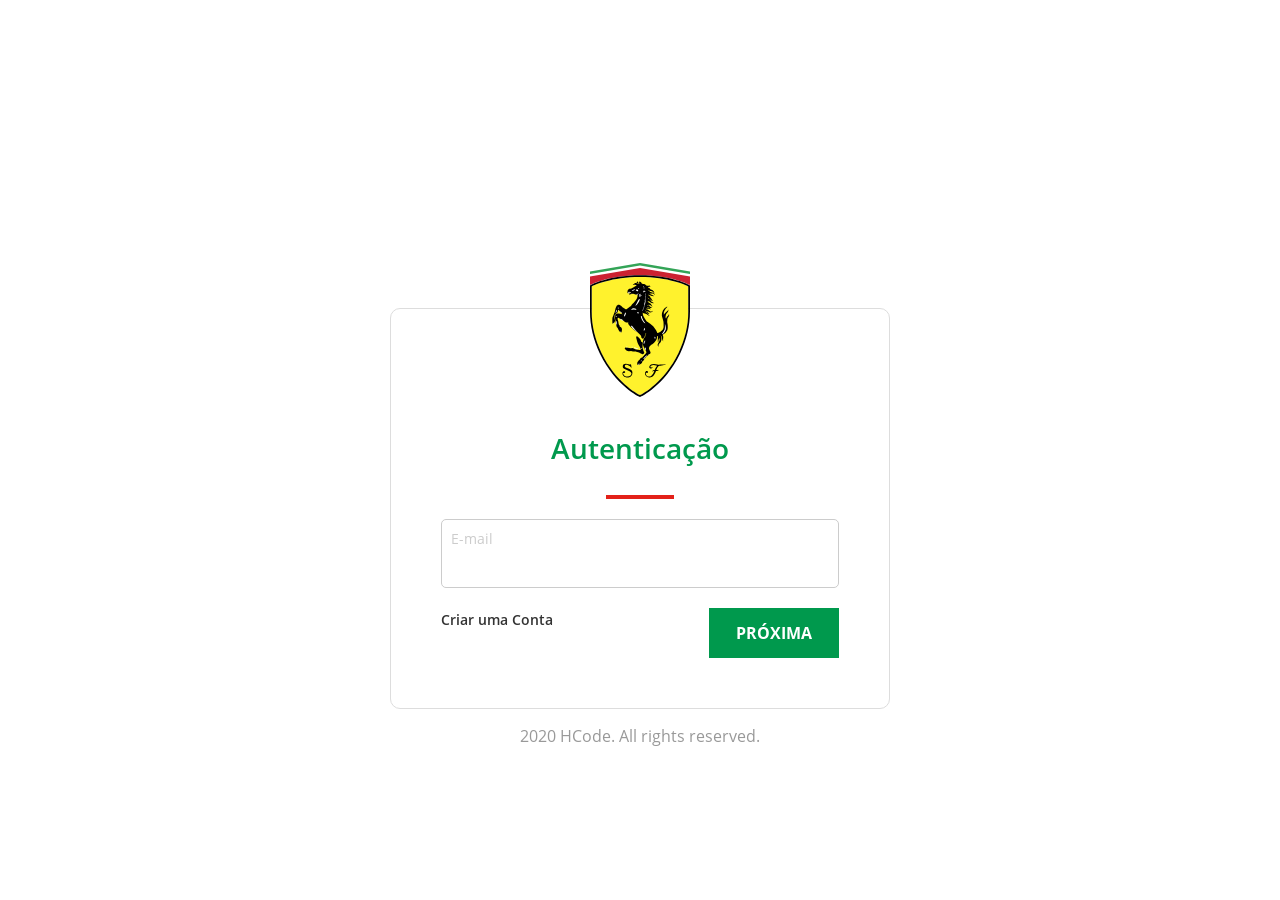
==== auth.html @ c2c4e1b9 "Dia 3 - 30/09" ====
<!DOCTYPE html>
<html lang="pt-br">
<head>
    <meta charset="UTF-8"/>
    <meta name="viewport" content="width=device-width, initial-scale=1.0"/>
    <title>Ferrari - Hcode Lab</title>
    <link rel="apple-touch-icon" sizes="57x57" href="assets/images/apple-icon-57x57.png"/>
    <link rel="apple-touch-icon" sizes="60x60" href="assets/images/apple-icon-60x60.png"/>
    <link rel="apple-touch-icon" sizes="72x72" href="assets/images/apple-icon-72x72.png"/>
    <link rel="apple-touch-icon" sizes="76x76" href="assets/images/apple-icon-76x76.png"/>
    <link rel="apple-touch-icon" sizes="114x114" href="assets/images/apple-icon-114x114.png"/>
    <link rel="apple-touch-icon" sizes="120x120" href="assets/images/apple-icon-120x120.png"/>
    <link rel="apple-touch-icon" sizes="144x144" href="assets/images/apple-icon-144x144.png"/>
    <link rel="apple-touch-icon" sizes="152x152" href="assets/images/apple-icon-152x152.png"/>
    <link rel="apple-touch-icon" sizes="180x180" href="assets/images/apple-icon-180x180.png"/>
    <link rel="icon" type="image/png" sizes="192x192"  href="assets/images/android-icon-192x192.png"/>
    <link rel="icon" type="image/png" sizes="32x32" href="assets/images/favicon-32x32.png"/>
    <link rel="icon" type="image/png" sizes="96x96" href="assets/images/favicon-96x96.png"/>
    <link rel="icon" type="image/png" sizes="16x16" href="assets/images/favicon-16x16.png"/>
    <link rel="manifest" href="manifest.json"/>
    <meta name="msapplication-TileColor" content="#E1DEDD"/>
    <meta name="msapplication-TileImage" content="assets/images/ms-icon-144x144.png"/>
    <meta name="theme-color" content="#E1DEDD"/>
    <meta name="description" content="Conheça a ferrari Auto Center">
    <link rel="stylesheet" href="assets/css/main.css" type="text/css"/>
</head>
<body>
    <main id="auth">
        <section>

            <a href="index.html"><img src="assets/images/ferrari-logo.svg" alt="Logo Ferrari"></a>
                <form>
                    <h1>Autenticação</h1>
                    <hr/>

                    <div class="field">
                        <input type="email" name="email" id="email"/>
                        <label for="email">E-mail</label>
                    </div>

                    <div class="actions">

                        <a href="auth.html#register" class="link">Criar uma Conta</a>
                        <button type="submit">Próxima</button>

                    </div>

                </form>

                <form id="login" class="hide">
                    <h1>Fazer Login</h1>
                    <hr/>

                    <div class="field">
                        <input type="email" name="email" id="email-login" readonly value="pedroparimoski@hotmail.com"/>
                        <label for="email-login">E-mail</label>
                    </div>

                    <div class="field">
                        <input type="password" name="password" id="password"/>
                        <label for="password">Digite sua Senha</label>
                    </div>

                    <div class="actions">
                        <div>
                            <a href="auth.html#forget" class="link">Esqueceu sua senha?</a>
                            <a href="auth.html" class="link">Este nao é seu email?</a>
                        </div>
                        <button type="submit">Próxima</button>

                    </div>

                </form>

            </form>

            <form id="register" class="hide">
                <h1>Criar conta</h1>
                <hr/>

                <div class="field">
                    <input type="email" name="email" id="email-login" readonly value="pedroparimoski@hotmail.com"/>
                    <label for="email-login">E-mail</label>
                </div>

                <div class="field">
                    <input type="text" name="name" id="name"/>
                    <label for="name">Nome Completo</label>
                </div>

                <div class="field">
                    <input type="date" name="birt_at" id="birt_at"/>
                    <label for="birt_at">Data de Nascimento</label>
                </div>

                <div class="field">
                    <input type="password" name="password" id="password-new"/>
                    <label for="password-new">Digite sua Senha</label>
                </div>

                <div class="field">
                    <input type="password" name="password-confirm" id="password-confirm"/>
                    <label for="password-confirm">Confirme sua Senha</label>
                </div>

                <div class="actions">
                    <div>
                        <a href="auth.html#forget" class="link">Esqueceu sua senha?</a>
                        <a href="auth.html" class="link">Este nao é seu email?</a>
                    </div>
                    <button type="submit">Próxima</button>

                </div>

            </form>

            <form id="register" class="hide">
                <h1>Esqueci a senha</h1>
                <hr/>

                <div class="loading-wrap">
                    <div class="loading">
                        <div></div>
                        <div></div>
                        <div></div>
                        <div></div>
                    </div>
                    <p>Por favor, aguardem...</p>

                </div>


                <div class="message">

                    <img src="assets/images/check-circle.svg" alt="OK">
                    <spam>Verifique as instruções no seu e-mail.</spam>

                </div>
                
            </form>

            <form id="reset" class="hide">
                <h1>Redefinir senha</h1>
                <hr/>                  
            
                <div class="field">
                    <input type="password" name="password-reset" id="password-confirm"/>
                    <label for="password-reset">Confirme uma Nova Senha</label>
                </div>

                <div class="actions">
                    <div></div>
                    <button type="submit">Redefinir</button>

                </div>

            </form>


            <p>2020 HCode. All rights reserved.</p>

        </section>

    </main>
</body>
</html>
---- assets/css/main.css ----
@font-face {
  font-family: "Open Sans";
  src: local("Open Sans Light"), url(../fonts/OpenSans-Light.ttf) format("truetype");
  font-style: normal;
  font-weight: 300;
}
@font-face {
  font-family: "Open Sans";
  src: local("Open Sans Regular"), url(../fonts/OpenSans-Regular.ttf) format("truetype");
  font-style: normal;
  font-weight: 400;
}
@font-face {
  font-family: "Open Sans";
  src: local("Open Sans SemiBold"), url(../fonts/OpenSans-SemiBold.ttf) format("truetype");
  font-style: normal;
  font-weight: 600;
}
@font-face {
  font-family: "Open Sans";
  src: local("Open Sans Bold"), url(../fonts/OpenSans-Bold.ttf) format("truetype");
  font-style: normal;
  font-weight: bold;
}
@font-face {
  font-family: "Nothing";
  src: local("Nothing You Could DO"), url(../fonts/NothingYouCouldDo-Regular.ttf) format("truetype");
  font-style: normal;
  font-weight: 300;
}
@font-face {
  font-family: "Teko";
  src: local("Teko"), url(../fonts/Teko-Regular.ttf) format("truetype");
  font-style: normal;
  font-weight: 400;
}
:root {
  --bg-color: #FFF;
  --white: #FFF;
  --black: #000;
  --black-hover: #111;
  --black-active: #222;
  --black-10: #0000001a;
  --black-50: rgba(0, 0, 0, .5);
  --black-75: #000000bf;
  --dark-0: #333;
  --dark-1: #000000BF;
  --gray: #79756C;
  --gray-0: #707070;
  --gray-1: #7E7E7E;
  --gray-2: #9A9A99;
  --gray-3: #CCC;
  --gray-4: #00000029;
  --gray-5: #E5E3DFBF;
  --gray-6: #F8F8F8;
  --gray-7: #E5E3DF;
  --gray-8: #DDD;
  --gray-9: #999;
  --gray-10: #EEE;
  --gray-11: #444;
  --gray-12: #E8E8E8;
  --red: #E32119;
  --red-hover: #E44238;
  --red-active: #C91D16;
  --green: #00994D;
  --green-hover: #00BE60;
  --green-active: #00773C;
  --blue: #199BD4;
  --blue-hover: #1CABE9;
  --blue-active: #00A0E6;
  --success: #D4EDDA;
  --success-border: #c3E6CB;
  --success-color: #155724;
  --danger: #F8D7DA;
  --danger-border: #F5C6CB;
  --danger-color: #721C24;
  --space: 20px;
  --border-radius: 5px;
}

* {
  box-sizing: border-box;
  scroll-behavior: smooth;
  font-family: "Open Sans";
  font-style: normal;
  font-weight: 400;
}

body, div, article, aside, footer, header, main, nav, form, section, ul, ol, il, button, figure, picture {
  display: flex;
}

body {
  margin: 0;
  flex-direction: column;
  background-color: var(--bg-color);
}
body > main {
  min-height: calc(100vh - 400px);
}

hr.divider {
  background-color: var(-gray-3);
  height: 1px;
  width: calc(100% - 2em);
  margin: 3em 0;
  border: none;
  align-self: center;
}

@media (min-width: 1200px) {
  body > main {
    min-height: calc(100vh - 337px);
  }
}
.loading-wrap {
  align-items: center;
}
.loading-wrap .loading {
  margin-right: 5px;
  position: relative;
  width: 32px;
  height: 32px;
}
.loading-wrap .loading div {
  width: 32px;
  height: 32px;
  border-radius: 50%;
  position: absolute;
  border: 3px solid var(--green);
  border-color: var(--green) transparent transparent transparent;
  animation: loading 1.2s cubic-bezier(0.5, 0, 0.5, 1) infinite;
}
.loading-wrap .loading div:nth-child(1) {
  animation-delay: -0.45s;
}
.loading-wrap .loading div:nth-child(2) {
  animation-delay: -0.3s;
}
.loading-wrap .loading div:nth-child(3) {
  animation-delay: -0.15s;
}

@keyframes loading {
  0% {
    transform: rotate(0deg);
  }
  100% {
    transform: rotate(360deg);
  }
}
.toast {
  position: relative;
  height: 80px;
  width: 100%;
  align-items: center;
  padding: var(--space);
  border: 1px solid transparent;
  transition: 1s cubic-bezier(0.19, 1, 0.22, 1);
}
.toast .close {
  position: absolute;
  top: 0;
  right: 0;
  padding: 16px;
  background: none;
  border: none;
  font-size: 32px;
  transition: 0.3s;
  color: var(--black-50);
  min-width: 50px;
  margin: 15px;
}
.toast .close:hover {
  color: var(--black-75);
}
.toast.success {
  color: var(--success-color);
  border-color: var(--success-border);
  background-color: var(--success);
}
.toast.danger {
  color: var(--danger-color);
  border-color: var(--danger-border);
  background-color: var(--danger);
}

form {
  flex-direction: column;
  width: 100%;
  padding: 0 var(--space);
}
form .fields {
  flex-direction: column;
}
form .field {
  position: relative;
  flex-direction: column;
  width: 100%;
  margin-bottom: var(--space);
}
form .field label {
  color: var(--gray-3);
  font-size: 14px;
  position: absolute;
  top: 10px;
  left: 10px;
  transition: color 0.3s ease-in-out;
  z-index: 2;
}
form .field input, form .field textarea, form .field select {
  border: var(--gray-3) 1px solid;
  line-height: 1.5em;
  padding: 10px;
  padding-top: 33px;
  font-size: 16px;
  color: var(--dark-0);
  outline: none;
  border-radius: var(--border-radius);
  position: relative;
  z-index: 1;
  top: 0;
  transition: border-color 0.3s ease-in-out;
  width: 100%;
  background-color: transparent;
}
form .field input:focus, form .field textarea:focus, form .field select:focus {
  border-color: var(--green);
}
form .field input:focus + label, form .field textarea:focus + label, form .field select:focus + label {
  color: var(--green);
}
form .field input[readonly], form .field textarea[readonly], form .field select[readonly] {
  border: none;
  color: var(--black);
  font-weight: bold;
  font-size: 22px;
  text-transform: uppercase;
  padding-bottom: 0;
}
form .field input[readonly] + label, form .field textarea[readonly] + label, form .field select[readonly] + label {
  color: var(--gray-0);
  text-transform: uppercase;
}
form button {
  min-width: 130px;
  border: none;
  height: 50px;
  display: flex;
  justify-content: center;
  align-items: center;
  font-size: 16px;
  font-weight: bold;
  text-transform: uppercase;
  text-decoration: none;
  outline: none;
  cursor: pointer;
  border-radius: var(--border-);
  background-color: transparent;
  color: var(--black);
  background-color: var(--green);
  color: var(--white);
  border-radius: var(--border-);
}
form button:hover {
  background-color: var(--black-10);
}
form button:active {
  background-color: var(--black-75);
}
form button:hover {
  background-color: var(--green-hover);
}
form button:active {
  background-color: var(--green-active);
}

@media (min-width: 1200px) {
  form {
    max-width: 400px;
  }
  form .fields {
    flex-direction: row;
  }
  form .fields .field {
    margin-right: var(--space);
  }
  form .fields .field:last-child {
    margin: 0;
  }
  form .fields .field textarea {
    min-height: 250px;
  }
  form button {
    max-width: 340px;
  }
}
header.page-title {
  display: flex;
  flex-direction: column;
  align-items: flex-start;
  width: 100%;
}
header.page-title h1, header.page-title h2, header.page-title h3, header.page-title h4, header.page-title h5, header.page-title h6 {
  color: var(--green);
  margin: 0;
  font-size: 23px;
  font-weight: 600;
}
header.page-title hr {
  width: 68px;
  border: none;
  border-top: 4px solid var(--red);
  margin: 10px 0;
}

.page {
  flex-direction: column;
  height: calc(100vh - 140px);
  overflow: auto;
}
.page .page-title {
  margin: var(--space);
  width: calc(100% - calc(--space)*2);
}
.page > header {
  width: 100%;
  min-height: 130px;
  background-color: var(--black);
  color: var(--white);
  justify-content: center;
  align-items: center;
  margin-top: 18px;
}
.page > header h1 {
  font-size: 23px;
  font-weight: bold;
  text-transform: uppercase;
}
.page > main {
  flex-direction: column;
  margin-bottom: 80px;
}
.page > main .toast {
  position: fixed;
  bottom: 0;
  left: 0;
  z-index: 3;
}
.page > main .toast.open {
  transform: translateY(-80px);
}
.page footer.fixed {
  width: 100%;
  position: fixed;
  bottom: 0;
  background-color: var(--gray-12);
  height: 80px;
  left: 0;
  justify-content: space-between;
  align-items: center;
  padding: var(--space);
  z-index: 4;
}
.page footer.fixed button, .page footer.fixed a {
  min-width: 130px;
  border: none;
  height: 50px;
  display: flex;
  justify-content: center;
  align-items: center;
  font-size: 16px;
  font-weight: bold;
  text-transform: uppercase;
  text-decoration: none;
  outline: none;
  cursor: pointer;
  border-radius: var(--border-);
  background-color: transparent;
  color: var(--black);
  background-color: var(--gray-3);
  color: var(--gray-0);
  border-radius: var(--border-);
}
.page footer.fixed button:hover, .page footer.fixed a:hover {
  background-color: var(--black-10);
}
.page footer.fixed button:active, .page footer.fixed a:active {
  background-color: var(--black-75);
}
.page footer.fixed button:hover, .page footer.fixed a:hover {
  background-color: var(--gray-hover);
}
.page footer.fixed button:active, .page footer.fixed a:active {
  background-color: var(--gray-active);
}
.page footer.fixed button[type=submit], .page footer.fixed a.black {
  min-width: 130px;
  border: none;
  height: 50px;
  display: flex;
  justify-content: center;
  align-items: center;
  font-size: 16px;
  font-weight: bold;
  text-transform: uppercase;
  text-decoration: none;
  outline: none;
  cursor: pointer;
  border-radius: var(--border-);
  background-color: transparent;
  color: var(--black);
  background-color: var(--black);
  color: var(--white);
  border-radius: var(--border-);
}
.page footer.fixed button[type=submit]:hover, .page footer.fixed a.black:hover {
  background-color: var(--black-10);
}
.page footer.fixed button[type=submit]:active, .page footer.fixed a.black:active {
  background-color: var(--black-75);
}
.page footer.fixed button[type=submit]:hover, .page footer.fixed a.black:hover {
  background-color: var(--black-hover);
}
.page footer.fixed button[type=submit]:active, .page footer.fixed a.black:active {
  background-color: var(--black-active);
}
.page.blue > header {
  background-color: var(--blue);
}
.page.blue footer.fixed button[type=submit], .page.blue footer.fixed a.black {
  min-width: 130px;
  border: none;
  height: 50px;
  display: flex;
  justify-content: center;
  align-items: center;
  font-size: 16px;
  font-weight: bold;
  text-transform: uppercase;
  text-decoration: none;
  outline: none;
  cursor: pointer;
  border-radius: var(--border-);
  background-color: transparent;
  color: var(--black);
  background-color: var(--blue);
  color: var(--white);
  border-radius: var(--border-);
}
.page.blue footer.fixed button[type=submit]:hover, .page.blue footer.fixed a.black:hover {
  background-color: var(--black-10);
}
.page.blue footer.fixed button[type=submit]:active, .page.blue footer.fixed a.black:active {
  background-color: var(--black-75);
}
.page.blue footer.fixed button[type=submit]:hover, .page.blue footer.fixed a.black:hover {
  background-color: var(--blue-hover);
}
.page.blue footer.fixed button[type=submit]:active, .page.blue footer.fixed a.black:active {
  background-color: var(--blue-active);
}
.page.green > header {
  background-color: var(--green);
}
.page.green footer.fixed button[type=submit], .page.green footer.fixed a.black {
  min-width: 130px;
  border: none;
  height: 50px;
  display: flex;
  justify-content: center;
  align-items: center;
  font-size: 16px;
  font-weight: bold;
  text-transform: uppercase;
  text-decoration: none;
  outline: none;
  cursor: pointer;
  border-radius: var(--border-);
  background-color: transparent;
  color: var(--black);
  background-color: var(--green);
  color: var(--white);
  border-radius: var(--border-);
}
.page.green footer.fixed button[type=submit]:hover, .page.green footer.fixed a.black:hover {
  background-color: var(--black-10);
}
.page.green footer.fixed button[type=submit]:active, .page.green footer.fixed a.black:active {
  background-color: var(--black-75);
}
.page.green footer.fixed button[type=submit]:hover, .page.green footer.fixed a.black:hover {
  background-color: var(--green-hover);
}
.page.green footer.fixed button[type=submit]:active, .page.green footer.fixed a.black:active {
  background-color: var(--green-active);
}

@media (min-width: 1200px) {
  header.page-title h1, header.page-title h2, header.page-title h3, header.page-title h4, header.page-title h5, header.page-title h6 {
    font-size: 30px;
  }

  .page > header {
    justify-content: flex-start;
    padding-left: 185px;
    min-height: 160px;
  }
  .page > header h1 {
    font-size: 32px;
  }
  .page footer.fixed {
    justify-content: flex-start;
  }
  .page footer.fixed button + button, .page footer.fixed a + a, .page footer.fixed button + a, .page footer.fixed a + button {
    margin-right: var(--space);
  }
  .page footer.fixed button, .page footer.fixed a {
    order: 1;
  }
  .page footer.fixed button:first-child, .page footer.fixed a:first-child {
    order: 2;
  }
}
.calendar {
  flex-direction: column;
  padding: 0 var(--space);
  margin-bottom: var(--space);
}
.calendar .month {
  justify-content: space-between;
  align-items: center;
  color: var(--gray-2);
  margin-bottom: 10px;
  text-transform: uppercase;
}
.calendar .month h2 {
  font-size: 22px;
  font-weight: 400;
}
.calendar .month button {
  min-width: 130px;
  border: none;
  height: 50px;
  display: flex;
  justify-content: center;
  align-items: center;
  font-size: 16px;
  font-weight: bold;
  text-transform: uppercase;
  text-decoration: none;
  outline: none;
  cursor: pointer;
  border-radius: var(--border-);
  background-color: transparent;
  color: var(--black);
  border: var(--gray-2) 2px solid;
  border-radius: var(--border-radius);
  color: var(--gray-2);
}
.calendar .month button:hover {
  background-color: var(--black-10);
}
.calendar .month button:active {
  background-color: var(--black-75);
}
.calendar .month nav button {
  min-width: 50px;
}
.calendar .month nav button + button {
  margin-left: 10px;
}
.calendar .month .btn-today {
  display: none;
}
.calendar ul {
  list-style: none;
  margin: 0;
  padding: 0;
}
.calendar .weekdays {
  font-weight: bold;
  text-transform: uppercase;
  color: var(--gray-0);
  display: grid;
  grid-template-columns: 1fr 1fr 1fr 1fr 1fr 1fr 1fr;
}
.calendar .weekdays li {
  justify-content: center;
  padding: 8px 0;
  font-size: 12px;
  font-weight: bold;
}
.calendar .days {
  display: grid;
  grid-template-columns: repeat(7, 1fr);
  grid-template-rows: repeat(5, 12vw);
  grid-gap: 10px;
  color: var(--dark-0);
}
.calendar .days li {
  font-size: 16px;
  justify-content: center;
  align-items: center;
  padding: 0;
  border-radius: 50%;
  cursor: pointer;
  transition: all 0.1s ease-in-out;
}
.calendar .days li:hover {
  background-color: var(--gray-7);
}
.calendar .days li.active {
  background-color: var(--blue);
  color: var(--white);
}
.calendar .days li.active:hover {
  background-color: var(--blue-hover);
}
.calendar .days li.active:active {
  background-color: var(--blue-active);
}
.calendar .days li.selected {
  background-color: var(--green);
  color: var(--white);
}
.calendar .days li.selected:hover {
  background-color: var(--green-hover);
}
.calendar .days li.selected:active {
  background-color: var(--green-active);
}

@media (min-width: 992px) {
  .calendar {
    max-width: 992px;
  }
  .calendar .month {
    margin: var(--space) 0;
  }
  .calendar .month h2 {
    font-size: 44px;
  }
  .calendar .month .btn-today {
    display: flex;
  }
  .calendar .weedays li {
    font-size: 21px;
    font-weight: bold;
  }
  .calendar .days {
    grid-template-rows: repeat(5, calc(992px / 7));
  }
  .calendar .days li {
    font-size: 38px;
  }
}
#header {
  min-width: 320px;
  width: 100%;
  height: 60px;
  background-color: var(--gray-5);
  position: relative;
  z-index: 5;
}
#header .italy {
  width: 100%;
  position: absolute;
  top: 60px;
  background-color: var(--white);
  border: none;
  border-top: var(--green) 6px solid;
  border-bottom: var(--red) 6px solid;
  height: 18px;
  margin: 0;
}
#header .logo {
  position: absolute;
  transition: all 1s ease-in-out;
  top: 15px;
  width: 72px;
  right: calc(50vw - 36px);
  z-index: 7;
}
#header .menu {
  transition: right 0.5s ease-in-out;
  width: 300px;
  height: 100vh;
  padding-bottom: 50px;
  background-color: var(--gray-7);
  position: fixed;
  right: -300px;
  top: 0;
  z-index: 6;
  flex-direction: column;
  justify-content: space-between;
}
#header .menu hr {
  width: 100%;
  border-bottom: none;
  border-color: var(--black-10);
  margin: 0;
}
#header .menu.logged nav ul li.divider {
  display: flex;
}
#header .menu.logged nav ul li.hide-guest {
  display: flex;
}
#header .menu.logged .footer > div {
  display: flex;
}
#header .menu.logged .footer > a.btn-register {
  display: none;
}
#header .menu nav {
  flex-direction: column;
}
#header .menu nav ul {
  margin: 0;
  padding: 0;
  margin-top: 249px;
  width: 100%;
  flex-direction: column;
}
#header .menu nav ul li {
  display: flex;
  padding: 14px 0;
  list-style: none;
  justify-content: center;
}
#header .menu nav ul li a {
  text-decoration: none;
  color: var(--gray-0);
}
#header .menu nav ul li.hide-guest, #header .menu nav ul li.divider {
  display: none;
}
#header .menu nav ul li hr {
  margin: 15px 0;
}
#header .menu .footer {
  flex-direction: column;
  align-items: center;
  width: 100%;
}
#header .menu .footer > div {
  display: none;
  padding: 15px;
  width: 100%;
  align-items: center;
}
#header .menu .footer > div picture {
  margin-right: 10px;
}
#header .menu .footer > div picture img {
  width: 40px;
  height: 40px;
  border-radius: 50%;
}
#header .menu .footer > div > div {
  flex-direction: column;
  flex: 1;
}
#header .menu .footer > div a {
  color: var(--dark-0);
  text-decoration: none;
  font-size: 16px;
}
#header .menu .footer > div a small {
  color: var(--gray-2);
  font-size: 12px;
}
#header .menu .btn-register {
  margin: 20px;
  width: calc(300px - 40px);
  min-width: 130px;
  border: none;
  height: 50px;
  display: flex;
  justify-content: center;
  align-items: center;
  font-size: 16px;
  font-weight: bold;
  text-transform: uppercase;
  text-decoration: none;
  outline: none;
  cursor: pointer;
  border-radius: var(--border-);
  background-color: transparent;
  color: var(--black);
  background-color: var(--green);
  color: var(--white);
  border-radius: var(--border-);
}
#header .menu .btn-register:hover {
  background-color: var(--black-10);
}
#header .menu .btn-register:active {
  background-color: var(--black-75);
}
#header .menu .btn-register:hover {
  background-color: var(--green-hover);
}
#header .menu .btn-register:active {
  background-color: var(--green-active);
}
#header button {
  background: none;
  border: none;
  outline: none;
  padding: 13px;
}
#header #btn-open, #header #btn-close {
  position: absolute;
  right: 0;
}

.open-menu {
  overflow: hidden;
}
.open-menu #header .overlay {
  position: fixed;
  top: 0;
  left: 0;
  width: 100%;
  height: 100vh;
  background-color: var(--dark-1);
  z-index: 5;
}
.open-menu #header .menu {
  right: 0;
}
.open-menu #header .logo {
  right: 87px;
  width: 120px;
}

@media (min-width: 1200px) {
  .open-menu {
    overflow: initial;
  }
  .open-menu #header .overlay {
    display: none;
  }
  .open-menu #header .overlay .logo {
    width: 100px;
    top: 17px;
    right: calc(100vw - 150px);
  }

  #header {
    height: 100px;
  }
  #header .italy {
    top: 100px;
  }
  #header .logo {
    width: 100px;
    top: 17px;
    right: calc(100vw - 150px);
  }
  #header #btn-open, #header #btn-close {
    display: none;
  }
  #header .menu {
    right: initial;
    position: static;
    background-color: initial;
    width: 100%;
    height: 100px;
    flex-direction: row;
    margin-left: 150px;
    justify-content: space-between;
    align-items: center;
    padding-bottom: 0;
  }
  #header .menu .btn-register {
    margin: 0;
    margin-right: 20px;
    width: 200px;
  }
  #header .menu nav {
    width: 100%;
  }
  #header .menu nav ul {
    flex-direction: row;
    justify-content: flex-start;
    align-items: center;
    margin-top: 0;
  }
  #header .menu nav ul li a {
    font-size: 18px;
    min-width: 120px;
    padding: 10px 0;
    text-align: center;
  }
  #header .menu nav ul li a:hover {
    color: var(--black);
  }
  #header .footer {
    width: initial;
    justify-content: center;
  }
  #header .footer hr {
    display: none;
  }
  #header .footer > div {
    height: 100px;
    width: 100px !important;
  }
}
#footer {
  width: 100%;
  min-width: 320px;
  background-color: var(--dark-0);
  position: relative;
  flex-direction: column;
  padding: var(--space);
  align-items: center;
  color: var(--gray-0);
}
#footer button {
  position: absolute;
  right: var(--space);
  background-color: var(--gray-6);
  box-shadow: var(--black) 0 3px 6px;
  border: none;
  border-radius: 50%;
  width: 70px;
  height: 70px;
  outline: none;
  justify-content: center;
  align-items: center;
  top: -35px;
  z-index: 1;
  cursor: pointer;
}
#footer button:hover {
  background-color: var(--white);
}
#footer .columns {
  width: 100%;
  flex-direction: column;
  align-items: center;
}
#footer .columns .links {
  display: none;
}
#footer .columns ul {
  margin: 0;
  padding: 0;
  width: 300px;
  flex-direction: column;
}
#footer .columns ul li {
  list-style: none;
  font-size: 16px;
  padding: 0.5em 0;
}
#footer .columns ul li a {
  color: var(--gray-0);
  text-decoration: none;
}
#footer .columns ul li.title {
  font-weight: bold;
  font-size: 20px;
}
#footer .columns ul li.social {
  align-items: center;
}
#footer .columns ul li.social a {
  margin-right: 1em;
}
#footer .columns ul li.social img {
  height: 24px;
}
#footer .columns .logo {
  margin: var(--space);
}
#footer p {
  font-weight: bold;
  font-size: 18;
}

@media (min-width: 1200px) {
  #footer {
    padding-left: 100px;
    padding-right: 100px;
    padding-bottom: 0;
  }
  #footer .columns {
    flex-direction: row;
    justify-content: space-between;
  }
  #footer .columns .links {
    display: flex;
  }
  #footer .columns ul li a:hover {
    color: var(--white);
  }
}
.alert {
  position: relative;
  padding: 0.75rem 1.25rem;
  margin-bottom: 1rem;
  border: 1px solid transparent;
  border-radius: var(--border-radius);
}
.alert.danger {
  color: var(--danger-color);
  background-color: var(--danger);
  border-color: var(--danger-border);
}
.alert.success {
  color: var(--success-color);
  background-color: var(--success);
  border-color: var(--success-border);
}

#home {
  flex-direction: column;
  margin-top: -80px;
}
#home > header {
  width: 100%;
  min-width: 320px;
  min-height: 675px;
  height: 100vh;
  background-image: url("../images/ferrari-vermelha-1200.webp");
  background-size: cover;
  background-position-x: 80%;
  background-position-y: center;
  background-repeat: no-repeat;
  flex-direction: column;
  align-items: flex-end;
  justify-content: flex-end;
  padding: var(--space);
}
#home > header h1 {
  color: var(--white);
  font-size: 80px;
  font-weight: bold;
  text-align: right;
}
#home > header a {
  min-width: 130px;
  border: none;
  height: 50px;
  display: flex;
  justify-content: center;
  align-items: center;
  font-size: 16px;
  font-weight: bold;
  text-transform: uppercase;
  text-decoration: none;
  outline: none;
  cursor: pointer;
  border-radius: var(--border-);
  background-color: transparent;
  color: var(--black);
  border: var(--white) 2px solid;
  color: var(--white);
}
#home > header a:hover {
  background-color: var(--black-10);
}
#home > header a:active {
  background-color: var(--black-75);
}
#home > header a:hover {
  background-color: var(--white);
  color: var(--black);
}
#home .gallery {
  min-width: 320px;
  flex-direction: column;
}
#home .gallery figure {
  width: 100%;
  margin: 0;
  margin-top: 1px;
  position: relative;
}
#home .gallery figure img {
  width: 100%;
}
#home .gallery figure figcaption {
  position: absolute;
  left: 0;
  bottom: var(--space);
  background-color: var(--black-75);
  color: var(--white);
  padding: var(--space);
}
#home .gallery figure figcaption h2, #home .gallery figure figcaption p {
  margin: 0;
}
#home .gallery figure figcaption h2 {
  font-size: 14px;
}
#home .gallery figure figcaption p {
  font-size: 9px;
  color: var(--gray-3);
}

@media (min-width: 576px) {
  #home .gallery {
    flex-direction: row;
  }
}
@media (min-width: 1200px) {
  #home {
    margin-top: -100px;
  }
  #home hr {
    top: 100px;
  }
  #home header {
    max-height: initial;
    /*background-image: url('../images/ferrari-vermelha.webp');*/
  }
}
@media (min-width: 1920px) {
  #home {
    margin-top: -100px;
  }
  #home hr {
    top: 100px;
  }
  #home header {
    max-height: initial;
    background-image: url("../images/ferrari-vermelha@2x.webp");
  }
}
#service {
  margin-top: var(--space);
  flex-direction: column;
}
#service h2 {
  padding: 0 var(--space);
  margin: 0;
  font-size: 27px;
  font-weight: bold;
  color: var(--dark-0);
  text-transform: uppercase;
}
#service small {
  color: var(--gray-2);
  display: block;
  font-size: 20px;
  font-weight: 600;
}
#service > img {
  width: 100%;
  margin: var(--space) 0;
}
#service > div {
  flex-direction: column;
}
#service > div a {
  min-width: 130px;
  border: none;
  height: 50px;
  display: flex;
  justify-content: center;
  align-items: center;
  font-size: 16px;
  font-weight: bold;
  text-transform: uppercase;
  text-decoration: none;
  outline: none;
  cursor: pointer;
  border-radius: var(--border-);
  background-color: transparent;
  color: var(--black);
  background-color: var(--green);
  color: var(--white);
  border-radius: var(--border-);
  margin: 0 var(--space);
}
#service > div a:hover {
  background-color: var(--black-10);
}
#service > div a:active {
  background-color: var(--black-75);
}
#service > div a:hover {
  background-color: var(--green-hover);
}
#service > div a:active {
  background-color: var(--green-active);
}
#service > div .icons {
  flex-direction: column;
}
#service > div .icons figure {
  margin-top: var(--space);
  flex-direction: column;
  align-items: center;
}
#service > div .icons img {
  width: 100px;
}
#service > div .icons figcaption {
  margin: var(--space) auto;
  font-size: 16px;
  font-weight: bold;
  color: var(--gray-0);
}

@media (min-width: 768px) {
  #service > div {
    flex-direction: column-reverse;
  }
  #service > div .icons {
    flex-direction: row;
    justify-content: space-around;
  }
  #service > div .icons figure {
    margin: calc(5* var(--space)) 0;
  }
  #service > div .icons figure img {
    width: 150px;
  }
  #service > div a {
    width: 200px;
    margin: calc(3 * var(--space)) auto;
    text-align: center;
  }
}
@media (min-width: 992px) {
  h2 {
    font-size: 60px;
  }
  h2 small {
    font-size: 35px;
  }
}
#contact {
  flex-direction: column;
}
#contact > h2 {
  font-size: 27px;
  font-weight: bold;
  color: var(--dark-0);
  text-transform: uppercase;
  margin: 0;
  padding: 0 var(--space);
}
#contact p {
  font-size: 14px;
  font-weight: 600;
  color: var(--gray-1);
}
#contact > section {
  flex-direction: column;
}
#contact #map {
  background-image: url("../images/mapa.png");
  height: 263px;
  width: 100%;
  margin-top: var(--space);
}
#contact .contacts {
  margin: 0;
  padding: var(--space);
  margin-top: var(--space);
  flex-direction: column;
}
#contact .contacts li {
  border: var(--gray-3) 1px solid;
  width: 100%;
  flex-direction: column;
  justify-content: center;
  padding: var(--space);
  margin-bottom: calc(var(--space) * 3);
  text-align: center;
  color: var(--gray-1);
}
#contact .contacts li img {
  max-width: 100px;
  background-color: var(--white);
  margin: 0 auto;
  margin-top: -60px;
  padding: 0 var(--space);
}
#contact .contacts li p {
  margin: 0;
  font-size: 25px;
  font-weight: 300;
}
#contact .contacts li p.title {
  font-weight: 600;
  font-size: 24px;
}

@media (min-width: 1200px) {
  #contact > h2 {
    font-size: 60px;
  }
  #contact > section {
    flex-direction: row;
  }
  #contact > section form, #contact > section #map {
    flex: 1;
  }
  #contact > section form {
    max-width: unset;
  }
  #contact > section form textarea {
    height: 245px;
  }
  #contact > section #map {
    margin-left: 0;
    height: 570px;
  }
  #contact .contacts {
    flex-direction: row;
  }
  #contact .contacts li + li {
    margin-left: var(--space);
  }
}
#auth {
  min-width: 320px;
  width: 100vw;
  height: 100vh;
  justify-content: center;
  align-items: center;
}
#auth > section {
  flex-direction: column;
  align-items: center;
  justify-content: space-between;
  position: relative;
  width: 100%;
  height: 100%;
}
#auth > section a {
  display: contents;
}
#auth > section a img {
  position: absolute;
  width: 100px;
  top: 40px;
  z-index: 1;
}
#auth > section form {
  margin-top: 170px;
  width: 100%;
  max-width: unset;
}
#auth > section form.hide {
  display: none;
}
#auth > section form .message {
  align-items: center;
  justify-content: center;
}
#auth > section form .message img {
  margin-right: 5px;
}
#auth > section form .message span {
  font-size: 14;
  font-weight: 600;
  color: var(--dark-0);
}
#auth > section form h1 {
  text-align: center;
  color: var(--green);
  font-size: 28px;
  font-weight: 600;
  margin: var(--space) auto;
}
#auth > section form hr {
  width: 68px;
  border: none;
  border-top: 4px solid var(--red);
  margin-bottom: var(--space);
}
#auth > section form .actions {
  justify-content: space-between;
}
#auth > section form .actions .link {
  font-size: 14px;
  font-weight: 600;
  color: var(--dark-0);
  text-decoration: none;
}
#auth > section form .actions .link:hover {
  color: var(--gray-0);
}
#auth > section form .actions .link:active {
  color: var(--black);
}
#auth > section p {
  color: var(--gray-9);
}

@media (min-width: 500px) {
  #auth > section {
    width: 500px;
    height: initial;
  }
  #auth > section a img {
    top: 125px;
  }
  #auth > section form {
    border: var(--gray-8) 1px solid;
    border-radius: calc(2 * var(--border-radius));
    width: 100%;
    padding: 50px;
    padding-top: 100px;
  }
}
#error .columns, #error .column {
  flex-direction: column;
}
#error header {
  margin: 0;
  margin-top: 120px;
  padding: 0 50px;
  height: initial;
}
#error h1 {
  margin: 0;
  font-size: 40px;
  font-weight: 600;
  line-height: 1.5em;
}
#error h1 b {
  color: var(--red);
}
#error h1 .desktop {
  display: none;
}
#error p {
  padding: 0 50px;
  font-size: 20px;
  color: var(--gray-0);
}
#error img {
  width: 100%;
  margin-bottom: 80px;
}

@media (min-width: 576px) {
  #error header {
    height: initial;
    min-height: initial;
    width: 100%;
  }
}
@media (min-width: 992px) {
  #error .columns {
    flex-direction: row;
    align-items: center;
  }
  #error img {
    margin-bottom: 0;
  }
}
@media (min-width: 1200px) {
  #error header h1 .desktop {
    display: flex;
  }
  #error header h1 .mobile {
    display: none;
  }
  #error .column {
    flex: 1;
    flex-direction: column;
    justify-content: center;
  }
}
#change-photo form {
  align-items: center;
  margin-top: var(--space);
}
#change-photo form img {
  width: 200px;
  height: 200px;
  border-radius: 50%;
}
#change-photo form #file {
  display: none;
}
#change-photo form .choose-photo {
  margin: var(--space) 0;
  min-width: 256px;
}

@media (min-width 1280px) {
  #change-photo form img {
    width: 256px;
    height: 256px;
  }
}
#schedules main > div {
  flex-direction: column;
}
#schedules main > div ul {
  margin: 0;
  padding: 0 var(--space);
  flex-direction: column;
}
#schedules main > div ul li {
  flex-direction: column;
}
#schedules main > div ul li > section {
  flex-wrap: wrap;
}
#schedules main > div ul li > section > div {
  width: 50%;
  flex-direction: column;
}
#schedules main > div ul li > section > div label, #schedules main > div ul li > section > div span {
  font-size: 16px;
  margin: 10px 0;
  color: var(--dark-0);
}
#schedules main > div ul li > section > div label {
  font-weight: bold;
}
#schedules main > div ul li button {
  min-width: 130px;
  border: none;
  height: 50px;
  display: flex;
  justify-content: center;
  align-items: center;
  font-size: 16px;
  font-weight: bold;
  text-transform: uppercase;
  text-decoration: none;
  outline: none;
  cursor: pointer;
  border-radius: var(--border-);
  background-color: transparent;
  color: var(--black);
  background-color: var(--red);
  color: var(--white);
  border-radius: var(--border-);
  max-width: 150px;
  align-self: center;
}
#schedules main > div ul li button:hover {
  background-color: var(--black-10);
}
#schedules main > div ul li button:active {
  background-color: var(--black-75);
}
#schedules main > div ul li button:hover {
  background-color: var(--red-hover);
}
#schedules main > div ul li button:active {
  background-color: var(--red-active);
}
#schedules main > div ul li + li {
  border-top: var(--gray-10) 5px solid;
  margin-top: 10px;
  padding-top: 10px;
}
#schedules footer.fixed {
  justify-content: center;
}
#schedules footer.fixed a {
  padding: 0 var(--space);
}

@media (min-width: 992px) {
  #schedules main > div ul li {
    flex-direction: row;
    justify-content: space-between;
    width: fit-content;
  }
  #schedules main > div ul li > section {
    flex-wrap: nowrap;
    flex: 1;
    max-width: 1000px;
  }
  #schedules main > div ul li > section > div {
    width: initial;
    min-width: 200px;
  }
  #schedules main > div ul li > section > div label {
    display: none;
  }
  #schedules main > div ul li > section > div.service {
    flex: 1;
  }
  #schedules main > div ul li button {
    align-self: flex-end;
  }
  #schedules main > div ul li:first-child > section > div label {
    display: flex;
  }
  #schedules footer.fixed {
    justify-content: flex-start;
  }
}
#time-options h3 {
  margin: 0;
  margin-bottom: var(--space);
  font-size: 18px;
  font-weight: bold;
  text-transform: uppercase;
}
#time-options .options {
  justify-content: space-between;
  flex-wrap: wrap;
}
#time-options .options label {
  width: calc(50% - 10px);
  margin-bottom: var(--space);
}
#time-options .options label span {
  min-width: 130px;
  border: none;
  height: 50px;
  display: flex;
  justify-content: center;
  align-items: center;
  font-size: 16px;
  font-weight: bold;
  text-transform: uppercase;
  text-decoration: none;
  outline: none;
  cursor: pointer;
  border-radius: var(--border-);
  background-color: transparent;
  color: var(--black);
  display: flex;
  width: 100%;
  background-color: var(--gray-10);
  color: var(--dark-0);
}
#time-options .options label span:hover {
  background-color: var(--black-10);
}
#time-options .options label span:active {
  background-color: var(--black-75);
}
#time-options .options label input {
  display: none;
}
#time-options .options label input:checked + span {
  min-width: 130px;
  border: none;
  height: 50px;
  display: flex;
  justify-content: center;
  align-items: center;
  font-size: 16px;
  font-weight: bold;
  text-transform: uppercase;
  text-decoration: none;
  outline: none;
  cursor: pointer;
  border-radius: var(--border-);
  background-color: transparent;
  color: var(--black);
  background-color: var(--blue);
  color: var(--white);
  border-radius: var(--border-);
}
#time-options .options label input:checked + span:hover {
  background-color: var(--black-10);
}
#time-options .options label input:checked + span:active {
  background-color: var(--black-75);
}
#time-options .options label input:checked + span:hover {
  background-color: var(--blue-hover);
}
#time-options .options label input:checked + span:active {
  background-color: var(--blue-active);
}

@media (min-width: 1200px) {
  #time-options {
    /*footer.fixed {
        flex-direction: row-reverse;
        justify-content: flex-end; ;
        a {
            margin-left: var(--space);
        }

    }*/
  }
  #time-options form {
    max-width: 900px;
  }
  #time-options .options {
    justify-content: flex-start;
  }
  #time-options .options label {
    width: calc(25% - 20px);
    margin-right: var(--space);
  }
  #time-options h3 {
    font-size: 22px;
  }
}
#schedules-services .options {
  flex-direction: column;
  margin-top: var(--space);
}
#schedules-services .options label {
  cursor: pointer;
  display: flex;
  flex-direction: row;
  margin-bottom: var(--space);
}
#schedules-services .options label .square {
  width: 24px;
  height: 24px;
  border: 2px var(--gray-10) solid;
  justify-content: center;
  align-items: center;
}
#schedules-services .options label .square > div {
  width: 14px;
  height: 14px;
  background-color: var(--gray);
  opacity: 0;
  transition: all 0.3s cubic-bezier(0.175, 0.885, 0.32, 1.275);
}
#schedules-services .options label:hover .square {
  border: var(--gray-8) 2px solid;
}
#schedules-services .options label:hover .square > div {
  opacity: 0.2;
}
#schedules-services .options label input {
  display: none;
}
#schedules-services .options label input:checked + .square > div {
  opacity: 1;
  background-color: var(--blue);
}
#schedules-services .options label .content {
  flex-direction: column;
  padding: 10px;
  font-size: 16px;
  color: var(--dark-0);
  line-height: 24px;
}
#schedules-services .options label .content .description {
  font-size: 14px;
  color: var(--gray-2);
}
#schedules-services .options label .content .price {
  font-weight: bold;
}

/*# sourceMappingURL=main.css.map */
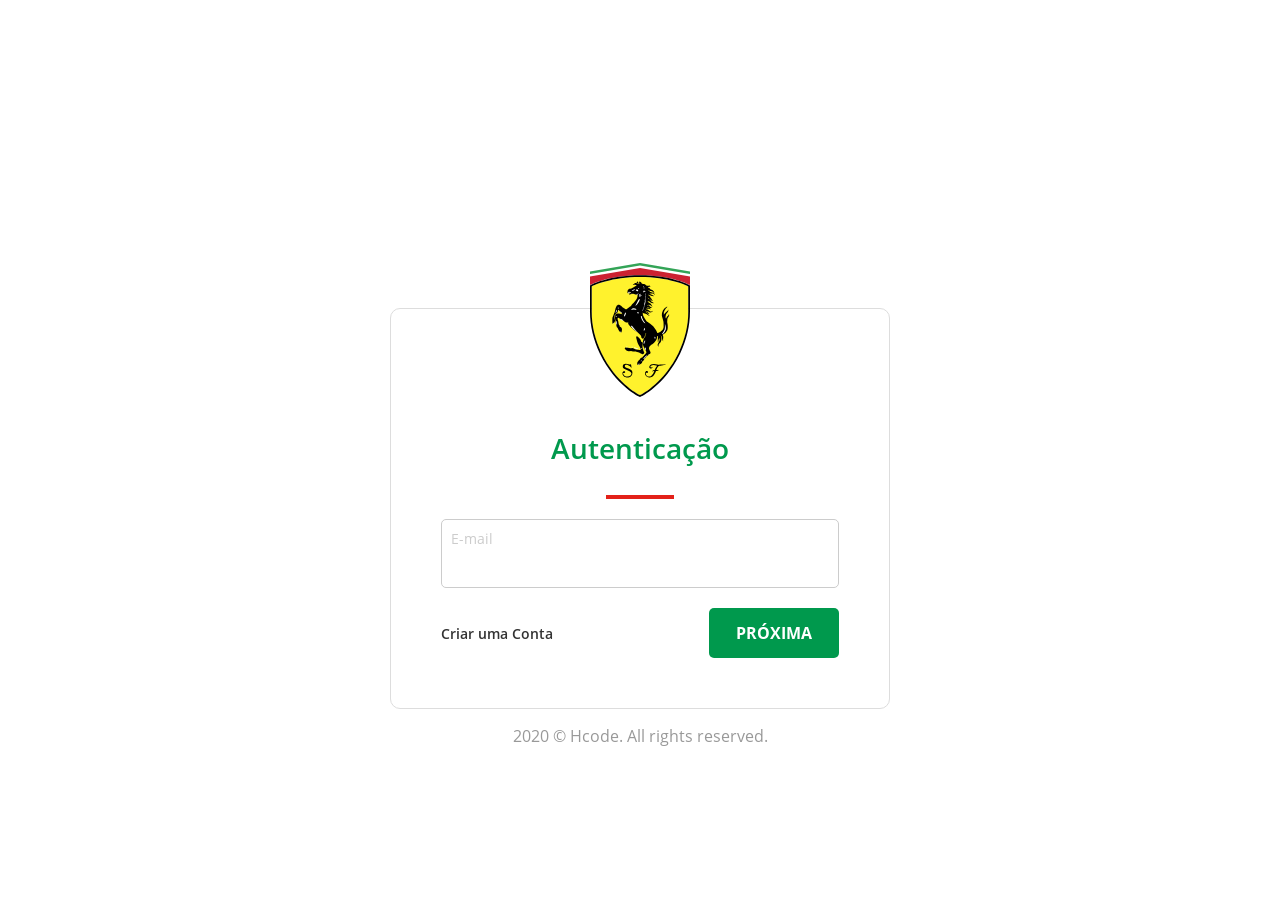
==== commit 5c01b69c: "Menu e Auth" ====
--- a/auth.html
+++ b/auth.html
@@ -21,102 +21,110 @@
     <meta name="msapplication-TileColor" content="#E1DEDD"/>
     <meta name="msapplication-TileImage" content="assets/images/ms-icon-144x144.png"/>
     <meta name="theme-color" content="#E1DEDD"/>
-    <meta name="description" content="Conheça a ferrari Auto Center">
-    <link rel="stylesheet" href="assets/css/main.css" type="text/css"/>
+    <meta name="description" content="Conheça a Ferrari Auto Center" />
+    <link rel="stylesheet" href="assets/css/main.css" type="text/css" />
 </head>
 <body>
+    
     <main id="auth">
+
         <section>
 
-            <a href="index.html"><img src="assets/images/ferrari-logo.svg" alt="Logo Ferrari"></a>
-                <form>
-                    <h1>Autenticação</h1>
-                    <hr/>
+            <a href="index.html"><img src="assets/images/ferrari-logo.svg" alt="Logo Ferrari" /></a>
 
-                    <div class="field">
-                        <input type="email" name="email" id="email"/>
-                        <label for="email">E-mail</label>
-                    </div>
+            <form id="auth-email">
 
-                    <div class="actions">
+                <h1>Autenticação</h1>
 
-                        <a href="auth.html#register" class="link">Criar uma Conta</a>
-                        <button type="submit">Próxima</button>
-
-                    </div>
-
-                </form>
-
-                <form id="login" class="hide">
-                    <h1>Fazer Login</h1>
-                    <hr/>
-
-                    <div class="field">
-                        <input type="email" name="email" id="email-login" readonly value="pedroparimoski@hotmail.com"/>
-                        <label for="email-login">E-mail</label>
-                    </div>
-
-                    <div class="field">
-                        <input type="password" name="password" id="password"/>
-                        <label for="password">Digite sua Senha</label>
-                    </div>
-
-                    <div class="actions">
-                        <div>
-                            <a href="auth.html#forget" class="link">Esqueceu sua senha?</a>
-                            <a href="auth.html" class="link">Este nao é seu email?</a>
-                        </div>
-                        <button type="submit">Próxima</button>
-
-                    </div>
-
-                </form>
-
-            </form>
-
-            <form id="register" class="hide">
-                <h1>Criar conta</h1>
-                <hr/>
+                <hr />
 
                 <div class="field">
-                    <input type="email" name="email" id="email-login" readonly value="pedroparimoski@hotmail.com"/>
-                    <label for="email-login">E-mail</label>
-                </div>
-
-                <div class="field">
-                    <input type="text" name="name" id="name"/>
-                    <label for="name">Nome Completo</label>
-                </div>
-
-                <div class="field">
-                    <input type="date" name="birt_at" id="birt_at"/>
-                    <label for="birt_at">Data de Nascimento</label>
-                </div>
-
-                <div class="field">
-                    <input type="password" name="password" id="password-new"/>
-                    <label for="password-new">Digite sua Senha</label>
-                </div>
-
-                <div class="field">
-                    <input type="password" name="password-confirm" id="password-confirm"/>
-                    <label for="password-confirm">Confirme sua Senha</label>
+                    <input type="email" name="email" id="email" />
+                    <label for="email">E-mail</label>
                 </div>
 
                 <div class="actions">
-                    <div>
-                        <a href="auth.html#forget" class="link">Esqueceu sua senha?</a>
-                        <a href="auth.html" class="link">Este nao é seu email?</a>
-                    </div>
+
+                    <a href="auth.html#register" class="link">Criar uma Conta</a>
                     <button type="submit">Próxima</button>
 
                 </div>
 
             </form>
 
+            <form id="login" class="hide">
+
+                <h1>Fazer login</h1>
+
+                <hr />
+
+                <div class="field">
+                    <input type="email" name="email" id="email-login" readonly value="joao@hcode.com.br" />
+                    <label for="email-login">E-mail</label>
+                </div>
+
+                <div class="field">
+                    <input type="password" name="password" id="password" />
+                    <label for="password">Digite sua Senha</label>
+                </div>
+
+                <div class="actions">
+
+                    <div>
+                        <a href="auth.html#forget" class="link">Esqueceu sua senha?</a>
+                        <a href="auth.html" class="link">Este não é o seu e-mail?</a>
+                    </div>
+                    <button type="submit">Login</button>
+
+                </div>
+
+            </form>
+            
             <form id="register" class="hide">
+
+                <h1>Criar conta</h1>
+
+                <hr />
+
+                <div class="field">
+                    <input type="email" name="email" id="email-login" readonly value="joao@hcode.com.br" />
+                    <label for="email-login">E-mail</label>
+                </div>
+
+                <div class="field">
+                    <input type="text" name="name" id="name" />
+                    <label for="name">Nome Completo</label>
+                </div>
+
+                <div class="field">
+                    <input type="date" name="birth_at" id="birth_at" />
+                    <label for="birth_at">Data de Nascimento</label>
+                </div>
+
+                <div class="field">
+                    <input type="password" name="password" id="password-new" />
+                    <label for="password-new">Crie uma Senha</label>
+                </div>
+
+                <div class="field">
+                    <input type="password" name="password_confirm" id="password-confirm" />
+                    <label for="password-confirm">Confirme a Senha</label>
+                </div>
+
+                <div class="actions">
+
+                    <a href="auth.html#login" class="link">Já tem uma conta?</a>
+                    <button type="submit">Cadastrar</button>
+
+                </div>
+
+            </form>
+            
+            <form id="forget" class="hide">
+
                 <h1>Esqueci a senha</h1>
-                <hr/>
+
+                <hr />
 
                 <div class="loading-wrap">
                     <div class="loading">
@@ -125,42 +133,43 @@
                         <div></div>
                         <div></div>
                     </div>
-                    <p>Por favor, aguardem...</p>
+                    <p>Por favor, aguarde...</p>
+                </div>
+
+                <div class="message">
+
+                    <img src="assets/images/check-circle.svg" alt="Ok" />
+                    <span>Verifique as instruções no seu e-mail.</span>
 
                 </div>
 
-
-                <div class="message">
-
-                    <img src="assets/images/check-circle.svg" alt="OK">
-                    <spam>Verifique as instruções no seu e-mail.</spam>
-
-                </div>
-                
             </form>
 
             <form id="reset" class="hide">
+
                 <h1>Redefinir senha</h1>
-                <hr/>                  
-            
+
+                <hr />
+
                 <div class="field">
-                    <input type="password" name="password-reset" id="password-confirm"/>
-                    <label for="password-reset">Confirme uma Nova Senha</label>
+                    <input type="password" name="password" id="password-reset" />
+                    <label for="password-reset">Crie uma Nova Senha</label>
                 </div>
 
                 <div class="actions">
-                    <div></div>
+
                     <button type="submit">Redefinir</button>
 
                 </div>
 
             </form>
 
-
-            <p>2020 HCode. All rights reserved.</p>
+            <p>2020 © Hcode. All rights reserved.</p>
 
         </section>
 
     </main>
+<script src="assets/scripts/main.js"></script>
+<script src="assets/scripts/auth.js"></script>
 </body>
 </html>
--- a/assets/css/main.css
+++ b/assets/css/main.css
@@ -1,41 +1,40 @@
 @font-face {
   font-family: "Open Sans";
-  src: local("Open Sans Light"), url(../fonts/OpenSans-Light.ttf) format("truetype");
+  src: local("Open Sans Light"), url("../fonts/OpenSans-Light.ttf") format("truetype");
   font-style: normal;
   font-weight: 300;
 }
 @font-face {
   font-family: "Open Sans";
-  src: local("Open Sans Regular"), url(../fonts/OpenSans-Regular.ttf) format("truetype");
+  src: local("Open Sans Regular"), url("../fonts/OpenSans-Regular.ttf") format("truetype");
   font-style: normal;
   font-weight: 400;
 }
 @font-face {
   font-family: "Open Sans";
-  src: local("Open Sans SemiBold"), url(../fonts/OpenSans-SemiBold.ttf) format("truetype");
+  src: local("Open Sans SemiBold"), url("../fonts/OpenSans-SemiBold.ttf") format("truetype");
   font-style: normal;
   font-weight: 600;
 }
 @font-face {
   font-family: "Open Sans";
-  src: local("Open Sans Bold"), url(../fonts/OpenSans-Bold.ttf) format("truetype");
+  src: local("Open Sans Bold"), url("../fonts/OpenSans-Bold.ttf") format("truetype");
   font-style: normal;
   font-weight: bold;
 }
 @font-face {
   font-family: "Nothing";
-  src: local("Nothing You Could DO"), url(../fonts/NothingYouCouldDo-Regular.ttf) format("truetype");
+  src: local("Nothing You Could Do"), url("../fonts/NothingYouCouldDo-Regular.ttf") format("truetype");
   font-style: normal;
   font-weight: 300;
 }
 @font-face {
   font-family: "Teko";
-  src: local("Teko"), url(../fonts/Teko-Regular.ttf) format("truetype");
+  src: local("Teko"), url("../fonts/Teko-Regular.ttf") format("truetype");
   font-style: normal;
   font-weight: 400;
 }
 :root {
-  --bg-color: #FFF;
   --white: #FFF;
   --black: #000;
   --black-hover: #111;
@@ -60,16 +59,16 @@
   --gray-11: #444;
   --gray-12: #E8E8E8;
   --red: #E32119;
-  --red-hover: #E44238;
+  --red-hover: #E4423B;
   --red-active: #C91D16;
   --green: #00994D;
   --green-hover: #00BE60;
   --green-active: #00773C;
-  --blue: #199BD4;
+  --blue: #00A0E6;
   --blue-hover: #1CABE9;
-  --blue-active: #00A0E6;
+  --blue-active: #199BD4;
   --success: #D4EDDA;
-  --success-border: #c3E6CB;
+  --success-border: #C3E6CB;
   --success-color: #155724;
   --danger: #F8D7DA;
   --danger-border: #F5C6CB;
@@ -86,7 +85,7 @@
   font-weight: 400;
 }
 
-body, div, article, aside, footer, header, main, nav, form, section, ul, ol, il, button, figure, picture {
+body, div, article, aside, footer, header, main, nav, section, ul, ol, li, button, figure, picture, hr, form {
   display: flex;
 }
 
@@ -100,7 +99,7 @@
 }
 
 hr.divider {
-  background-color: var(-gray-3);
+  background-color: var(--gray-3);
   height: 1px;
   width: calc(100% - 2em);
   margin: 3em 0;
@@ -110,11 +109,12 @@
 
 @media (min-width: 1200px) {
   body > main {
-    min-height: calc(100vh - 337px);
+    min-height: calc(100vh - 341px);
   }
 }
 .loading-wrap {
   align-items: center;
+  justify-content: center;
 }
 .loading-wrap .loading {
   margin-right: 5px;
@@ -255,12 +255,11 @@
   text-decoration: none;
   outline: none;
   cursor: pointer;
-  border-radius: var(--border-);
-  background-color: transparent;
+  border-radius: var(--border-radius);
+  background: transparent;
   color: var(--black);
   background-color: var(--green);
   color: var(--white);
-  border-radius: var(--border-);
 }
 form button:hover {
   background-color: var(--black-10);
@@ -286,7 +285,7 @@
     margin-right: var(--space);
   }
   form .fields .field:last-child {
-    margin: 0;
+    margin-right: 0;
   }
   form .fields .field textarea {
     min-height: 250px;
@@ -319,9 +318,100 @@
   height: calc(100vh - 140px);
   overflow: auto;
 }
+.page aside {
+  width: 100%;
+  position: fixed;
+  z-index: 2;
+  right: 0;
+  bottom: 80px;
+  height: 50px;
+  background-color: var(--gray-12);
+  border-bottom: var(--gray-3) 1px solid;
+  flex-direction: column;
+  transition: all 0.2s ease-in-out;
+}
+.page aside header {
+  font-size: 32px;
+  color: var(--dark-0);
+  height: 130px;
+  justify-content: center;
+  align-items: center;
+  display: none;
+}
+.page aside section {
+  padding: 0 var(--space);
+  display: none;
+  flex: 1;
+  max-height: calc(100vh - 339px);
+  overflow-y: auto;
+}
+.page aside section table {
+  border-collapse: collapse;
+  width: 100%;
+  border-bottom: var(--gray-3) 1px solid;
+}
+.page aside section table td {
+  padding: var(--space) 0;
+  border-top: var(--gray-3) 1px solid;
+}
+.page aside section table td.price {
+  text-align: right;
+}
+.page aside footer {
+  height: 50px;
+  flex-direction: row;
+  justify-content: space-between;
+  align-items: center;
+  padding: var(--space);
+  font-size: 18px;
+  color: var(--dark-0);
+}
+.page aside footer .total {
+  font-weight: bold;
+  margin-left: var(--space);
+  text-align: right;
+}
+.page aside footer button {
+  min-width: 130px;
+  border: none;
+  height: 50px;
+  display: flex;
+  justify-content: center;
+  align-items: center;
+  font-size: 16px;
+  font-weight: bold;
+  text-transform: uppercase;
+  text-decoration: none;
+  outline: none;
+  cursor: pointer;
+  border-radius: var(--border-radius);
+  background: transparent;
+  color: var(--black);
+  min-width: 50px;
+  width: 50px;
+}
+.page aside footer button:hover {
+  background-color: var(--black-10);
+}
+.page aside footer button:active {
+  background-color: var(--black-75);
+}
+.page aside footer button svg {
+  transform: rotate(0deg);
+  transition: all 0.3s ease-in-out;
+}
+.page aside.open {
+  height: calc(100vh - 158px);
+}
+.page aside.open header, .page aside.open section {
+  display: flex;
+}
+.page aside.open footer button svg {
+  transform: rotate(180deg);
+}
 .page .page-title {
   margin: var(--space);
-  width: calc(100% - calc(--space)*2);
+  width: calc(100% - calc(var(--space) * 2));
 }
 .page > header {
   width: 100%;
@@ -337,9 +427,14 @@
   font-weight: bold;
   text-transform: uppercase;
 }
+.page > header h1 small {
+  font-size: 14px;
+  font-weight: 600;
+  display: block;
+}
 .page > main {
-  flex-direction: column;
   margin-bottom: 80px;
+  flex-direction: column;
 }
 .page > main .toast {
   position: fixed;
@@ -375,12 +470,11 @@
   text-decoration: none;
   outline: none;
   cursor: pointer;
-  border-radius: var(--border-);
-  background-color: transparent;
+  border-radius: var(--border-radius);
+  background: transparent;
   color: var(--black);
   background-color: var(--gray-3);
   color: var(--gray-0);
-  border-radius: var(--border-);
 }
 .page footer.fixed button:hover, .page footer.fixed a:hover {
   background-color: var(--black-10);
@@ -407,12 +501,11 @@
   text-decoration: none;
   outline: none;
   cursor: pointer;
-  border-radius: var(--border-);
-  background-color: transparent;
+  border-radius: var(--border-radius);
+  background: transparent;
   color: var(--black);
   background-color: var(--black);
   color: var(--white);
-  border-radius: var(--border-);
 }
 .page footer.fixed button[type=submit]:hover, .page footer.fixed a.black:hover {
   background-color: var(--black-10);
@@ -442,12 +535,11 @@
   text-decoration: none;
   outline: none;
   cursor: pointer;
-  border-radius: var(--border-);
-  background-color: transparent;
+  border-radius: var(--border-radius);
+  background: transparent;
   color: var(--black);
   background-color: var(--blue);
   color: var(--white);
-  border-radius: var(--border-);
 }
 .page.blue footer.fixed button[type=submit]:hover, .page.blue footer.fixed a.black:hover {
   background-color: var(--black-10);
@@ -477,12 +569,11 @@
   text-decoration: none;
   outline: none;
   cursor: pointer;
-  border-radius: var(--border-);
-  background-color: transparent;
+  border-radius: var(--border-radius);
+  background: transparent;
   color: var(--black);
   background-color: var(--green);
   color: var(--white);
-  border-radius: var(--border-);
 }
 .page.green footer.fixed button[type=submit]:hover, .page.green footer.fixed a.black:hover {
   background-color: var(--black-10);
@@ -502,6 +593,33 @@
     font-size: 30px;
   }
 
+  .page aside, .page aside.open {
+    width: 375px;
+    height: calc(100vh - 118px);
+    bottom: 0;
+    z-index: 4;
+  }
+  .page aside header, .page aside section, .page aside.open header, .page aside.open section {
+    display: flex;
+  }
+  .page aside header, .page aside.open header {
+    height: 160px;
+  }
+  .page aside footer, .page aside.open footer {
+    height: 80px;
+  }
+  .page aside footer > div, .page aside.open footer > div {
+    width: 100%;
+    justify-content: space-between;
+    align-items: center;
+    font-size: 22px;
+  }
+  .page aside footer > div .total, .page aside.open footer > div .total {
+    font-size: 29px;
+  }
+  .page aside footer button, .page aside.open footer button {
+    display: none;
+  }
   .page > header {
     justify-content: flex-start;
     padding-left: 185px;
@@ -552,8 +670,8 @@
   text-decoration: none;
   outline: none;
   cursor: pointer;
-  border-radius: var(--border-);
-  background-color: transparent;
+  border-radius: var(--border-radius);
+  background: transparent;
   color: var(--black);
   border: var(--gray-2) 2px solid;
   border-radius: var(--border-radius);
@@ -575,7 +693,6 @@
   display: none;
 }
 .calendar ul {
-  list-style: none;
   margin: 0;
   padding: 0;
 }
@@ -720,12 +837,13 @@
 #header .menu nav ul {
   margin: 0;
   padding: 0;
-  margin-top: 249px;
-  width: 100%;
-  flex-direction: column;
+  width: 100%;
+  flex-direction: column;
+  margin-top: 169px;
+  max-height: calc(100vh - 250px);
+  overflow-y: auto;
 }
 #header .menu nav ul li {
-  display: flex;
   padding: 14px 0;
   list-style: none;
   justify-content: center;
@@ -787,12 +905,11 @@
   text-decoration: none;
   outline: none;
   cursor: pointer;
-  border-radius: var(--border-);
-  background-color: transparent;
+  border-radius: var(--border-radius);
+  background: transparent;
   color: var(--black);
   background-color: var(--green);
   color: var(--white);
-  border-radius: var(--border-);
 }
 #header .menu .btn-register:hover {
   background-color: var(--black-10);
@@ -824,7 +941,7 @@
   position: fixed;
   top: 0;
   left: 0;
-  width: 100%;
+  width: 100vw;
   height: 100vh;
   background-color: var(--dark-1);
   z-index: 5;
@@ -844,7 +961,7 @@
   .open-menu #header .overlay {
     display: none;
   }
-  .open-menu #header .overlay .logo {
+  .open-menu #header .logo {
     width: 100px;
     top: 17px;
     right: calc(100vw - 150px);
@@ -878,7 +995,7 @@
   }
   #header .menu .btn-register {
     margin: 0;
-    margin-right: 20px;
+    margin-right: 30px;
     width: 200px;
   }
   #header .menu nav {
@@ -899,16 +1016,15 @@
   #header .menu nav ul li a:hover {
     color: var(--black);
   }
-  #header .footer {
+  #header .menu .footer {
     width: initial;
     justify-content: center;
   }
-  #header .footer hr {
+  #header .menu .footer hr {
     display: none;
   }
-  #header .footer > div {
+  #header .menu .footer > div {
     height: 100px;
-    width: 100px !important;
   }
 }
 #footer {
@@ -977,11 +1093,11 @@
   height: 24px;
 }
 #footer .columns .logo {
-  margin: var(--space);
+  margin: var(--space) 0;
 }
 #footer p {
   font-weight: bold;
-  font-size: 18;
+  font-size: 18px;
 }
 
 @media (min-width: 1200px) {
@@ -1057,8 +1173,8 @@
   text-decoration: none;
   outline: none;
   cursor: pointer;
-  border-radius: var(--border-);
-  background-color: transparent;
+  border-radius: var(--border-radius);
+  background: transparent;
   color: var(--black);
   border: var(--white) 2px solid;
   color: var(--white);
@@ -1072,6 +1188,9 @@
 #home > header a:hover {
   background-color: var(--white);
   color: var(--black);
+}
+#home > header ul {
+  display: none;
 }
 #home .gallery {
   min-width: 320px;
@@ -1099,6 +1218,7 @@
 }
 #home .gallery figure figcaption h2 {
   font-size: 14px;
+  font-weight: bold;
 }
 #home .gallery figure figcaption p {
   font-size: 9px;
@@ -1109,6 +1229,18 @@
   #home .gallery {
     flex-direction: row;
   }
+  #home > header ul {
+    display: flex;
+    color: var(--white);
+    font-size: 30px;
+    margin: 0;
+    width: 440px;
+    padding: unset;
+    justify-content: space-around;
+  }
+  #home > header h1 {
+    margin-top: unset;
+  }
 }
 @media (min-width: 1200px) {
   #home {
@@ -1117,20 +1249,13 @@
   #home hr {
     top: 100px;
   }
-  #home header {
+  #home > header {
     max-height: initial;
-    /*background-image: url('../images/ferrari-vermelha.webp');*/
+    background-image: url("../images/ferrari-vermelha.webp");
   }
 }
 @media (min-width: 1920px) {
-  #home {
-    margin-top: -100px;
-  }
-  #home hr {
-    top: 100px;
-  }
-  #home header {
-    max-height: initial;
+  #home > header {
     background-image: url("../images/ferrari-vermelha@2x.webp");
   }
 }
@@ -1146,7 +1271,7 @@
   color: var(--dark-0);
   text-transform: uppercase;
 }
-#service small {
+#service h2 small {
   color: var(--gray-2);
   display: block;
   font-size: 20px;
@@ -1172,12 +1297,11 @@
   text-decoration: none;
   outline: none;
   cursor: pointer;
-  border-radius: var(--border-);
-  background-color: transparent;
+  border-radius: var(--border-radius);
+  background: transparent;
   color: var(--black);
   background-color: var(--green);
   color: var(--white);
-  border-radius: var(--border-);
   margin: 0 var(--space);
 }
 #service > div a:hover {
@@ -1200,10 +1324,10 @@
   flex-direction: column;
   align-items: center;
 }
-#service > div .icons img {
+#service > div .icons figure img {
   width: 100px;
 }
-#service > div .icons figcaption {
+#service > div .icons figure figcaption {
   margin: var(--space) auto;
   font-size: 16px;
   font-weight: bold;
@@ -1219,7 +1343,7 @@
     justify-content: space-around;
   }
   #service > div .icons figure {
-    margin: calc(5* var(--space)) 0;
+    margin: calc(5 * var(--space)) 0;
   }
   #service > div .icons figure img {
     width: 150px;
@@ -1231,10 +1355,10 @@
   }
 }
 @media (min-width: 992px) {
-  h2 {
+  #service h2 {
     font-size: 60px;
   }
-  h2 small {
+  #service h2 small {
     font-size: 35px;
   }
 }
@@ -1296,7 +1420,7 @@
   font-size: 24px;
 }
 
-@media (min-width: 1200px) {
+@media (min-width: 992px) {
   #contact > h2 {
     font-size: 60px;
   }
@@ -1310,7 +1434,8 @@
     max-width: unset;
   }
   #contact > section form textarea {
-    height: 245px;
+    min-height: 160px;
+    resize: vertical;
   }
   #contact > section #map {
     margin-left: 0;
@@ -1321,6 +1446,71 @@
   }
   #contact .contacts li + li {
     margin-left: var(--space);
+  }
+}
+@media (min-width: 1200px) {
+  #contact > section form textarea {
+    min-height: 245px;
+  }
+}
+#error .columns, #error .column {
+  flex-direction: column;
+}
+#error header {
+  margin: 0;
+  margin-top: 120px;
+  padding: 0 50px;
+  height: initial;
+}
+#error header h1 {
+  margin: 0;
+  font-size: 40px;
+  font-weight: 600;
+  line-height: 1.5em;
+}
+#error header h1 b {
+  color: var(--red);
+}
+#error header h1 .desktop {
+  display: none;
+}
+#error p {
+  padding: 0 50px;
+  font-size: 20px;
+  color: var(--gray-0);
+}
+#error img {
+  width: 100%;
+  margin-bottom: 80px;
+}
+
+@media (min-width: 576px) {
+  #error header {
+    height: initial;
+    min-height: initial;
+    width: 100%;
+  }
+}
+@media (min-width: 992px) {
+  #error .columns {
+    flex-direction: row;
+    align-items: center;
+  }
+  #error img {
+    margin-bottom: 0;
+  }
+}
+@media (min-width: 1200px) {
+  #error header h1 .desktop {
+    display: flex;
+  }
+  #error header h1 .mobile {
+    display: none;
+  }
+  #error .column {
+    flex: 1;
+    flex-direction: column;
+    justify-content: center;
   }
 }
 #auth {
@@ -1363,7 +1553,7 @@
   margin-right: 5px;
 }
 #auth > section form .message span {
-  font-size: 14;
+  font-size: 14px;
   font-weight: 600;
   color: var(--dark-0);
 }
@@ -1382,6 +1572,13 @@
 }
 #auth > section form .actions {
   justify-content: space-between;
+  align-items: center;
+}
+#auth > section form .actions > div {
+  flex-direction: column;
+}
+#auth > section form .actions > div a {
+  display: flex;
 }
 #auth > section form .actions .link {
   font-size: 14px;
@@ -1395,8 +1592,12 @@
 #auth > section form .actions .link:active {
   color: var(--black);
 }
+#auth > section form#reset .actions {
+  justify-content: flex-end;
+}
 #auth > section p {
   color: var(--gray-9);
+  font-size: 16px;
 }
 
 @media (min-width: 500px) {
@@ -1415,66 +1616,6 @@
     padding-top: 100px;
   }
 }
-#error .columns, #error .column {
-  flex-direction: column;
-}
-#error header {
-  margin: 0;
-  margin-top: 120px;
-  padding: 0 50px;
-  height: initial;
-}
-#error h1 {
-  margin: 0;
-  font-size: 40px;
-  font-weight: 600;
-  line-height: 1.5em;
-}
-#error h1 b {
-  color: var(--red);
-}
-#error h1 .desktop {
-  display: none;
-}
-#error p {
-  padding: 0 50px;
-  font-size: 20px;
-  color: var(--gray-0);
-}
-#error img {
-  width: 100%;
-  margin-bottom: 80px;
-}
-
-@media (min-width: 576px) {
-  #error header {
-    height: initial;
-    min-height: initial;
-    width: 100%;
-  }
-}
-@media (min-width: 992px) {
-  #error .columns {
-    flex-direction: row;
-    align-items: center;
-  }
-  #error img {
-    margin-bottom: 0;
-  }
-}
-@media (min-width: 1200px) {
-  #error header h1 .desktop {
-    display: flex;
-  }
-  #error header h1 .mobile {
-    display: none;
-  }
-  #error .column {
-    flex: 1;
-    flex-direction: column;
-    justify-content: center;
-  }
-}
 #change-photo form {
   align-items: center;
   margin-top: var(--space);
@@ -1492,12 +1633,16 @@
   min-width: 256px;
 }
 
-@media (min-width 1280px) {
+@media (min-width: 1200px) {
   #change-photo form img {
     width: 256px;
     height: 256px;
   }
 }
+#change-password form .page-title {
+  margin: 0;
+}
+
 #schedules main > div {
   flex-direction: column;
 }
@@ -1537,12 +1682,11 @@
   text-decoration: none;
   outline: none;
   cursor: pointer;
-  border-radius: var(--border-);
-  background-color: transparent;
+  border-radius: var(--border-radius);
+  background: transparent;
   color: var(--black);
   background-color: var(--red);
   color: var(--white);
-  border-radius: var(--border-);
   max-width: 150px;
   align-self: center;
 }
@@ -1559,7 +1703,7 @@
   background-color: var(--red-active);
 }
 #schedules main > div ul li + li {
-  border-top: var(--gray-10) 5px solid;
+  border-top: var(--gray-10) 1px solid;
   margin-top: 10px;
   padding-top: 10px;
 }
@@ -1629,8 +1773,8 @@
   text-decoration: none;
   outline: none;
   cursor: pointer;
-  border-radius: var(--border-);
-  background-color: transparent;
+  border-radius: var(--border-radius);
+  background: transparent;
   color: var(--black);
   display: flex;
   width: 100%;
@@ -1659,12 +1803,11 @@
   text-decoration: none;
   outline: none;
   cursor: pointer;
-  border-radius: var(--border-);
-  background-color: transparent;
+  border-radius: var(--border-radius);
+  background: transparent;
   color: var(--black);
   background-color: var(--blue);
   color: var(--white);
-  border-radius: var(--border-);
 }
 #time-options .options label input:checked + span:hover {
   background-color: var(--black-10);
@@ -1680,16 +1823,6 @@
 }
 
 @media (min-width: 1200px) {
-  #time-options {
-    /*footer.fixed {
-        flex-direction: row-reverse;
-        justify-content: flex-end; ;
-        a {
-            margin-left: var(--space);
-        }
-
-    }*/
-  }
   #time-options form {
     max-width: 900px;
   }
@@ -1697,7 +1830,7 @@
     justify-content: flex-start;
   }
   #time-options .options label {
-    width: calc(25% - 20px);
+    width: calc(25% - var(--space));
     margin-right: var(--space);
   }
   #time-options h3 {
@@ -1717,7 +1850,7 @@
 #schedules-services .options label .square {
   width: 24px;
   height: 24px;
-  border: 2px var(--gray-10) solid;
+  border: var(--gray-10) 2px solid;
   justify-content: center;
   align-items: center;
 }
@@ -1743,7 +1876,7 @@
 }
 #schedules-services .options label .content {
   flex-direction: column;
-  padding: 10px;
+  padding-left: 10px;
   font-size: 16px;
   color: var(--dark-0);
   line-height: 24px;
@@ -1756,4 +1889,153 @@
   font-weight: bold;
 }
 
+#schedules-summary form {
+  margin-top: var(--space);
+}
+
+#schedules-payment {
+  position: relative;
+}
+#schedules-payment > header {
+  height: 260px;
+  min-height: 260px;
+  position: relative;
+}
+#schedules-payment > header h1 {
+  display: none;
+}
+#schedules-payment > main {
+  align-items: center;
+}
+#schedules-payment > main form {
+  max-width: 100%;
+}
+#schedules-payment > main form .form-creditcard {
+  margin-top: var(--space);
+}
+#schedules-payment > main form .form-creditcard .form-fields {
+  flex-direction: column;
+  width: 100%;
+}
+#schedules-payment > main form .form-creditcard .form-fields .fields {
+  flex-direction: row;
+  justify-content: space-between;
+}
+#schedules-payment > main form .form-creditcard .form-fields .fields .field {
+  width: calc(50% - calc(var(--space) / 2));
+}
+#schedules-payment > main form .form-creditcard .form-card {
+  position: absolute;
+  top: 32px;
+  width: 100%;
+  left: 0;
+  justify-content: center;
+  perspective: 1000px;
+}
+#schedules-payment > main form .form-creditcard .form-card .faces {
+  transform-style: preserve-3d;
+  transition: transform 0.6s;
+  width: 300px;
+}
+#schedules-payment > main form .form-creditcard .form-card .faces.flipped {
+  transform: rotateY(180deg);
+}
+#schedules-payment > main form .form-creditcard .form-card .faces svg {
+  width: 300px;
+  position: absolute;
+  backface-visibility: hidden;
+}
+#schedules-payment > main form .form-creditcard .form-card .faces svg.back .name {
+  text-transform: uppercase;
+}
+#schedules-payment > main form .form-creditcard .form-card .faces .back {
+  transform: rotateY(180deg);
+}
+
+@media (min-width: 1200px) {
+  #schedules-payment {
+    position: static;
+  }
+  #schedules-payment > header {
+    height: 160px;
+    min-height: 160px;
+  }
+  #schedules-payment > header h1 {
+    display: block;
+  }
+  #schedules-payment > main {
+    align-items: flex-start;
+  }
+  #schedules-payment > main form {
+    max-width: 900px;
+    justify-content: space-between;
+  }
+  #schedules-payment > main form .form-creditcard .form-card {
+    position: static;
+    justify-content: center;
+    padding-left: var(--space);
+  }
+  #schedules-payment > main form .form-creditcard .form-card .faces {
+    width: 100%;
+    margin-top: -17px;
+  }
+  #schedules-payment > main form .form-creditcard .form-card .faces.flipped {
+    transform: translateX(-76px) rotateY(180deg);
+  }
+  #schedules-payment > main form .form-creditcard .form-card .faces svg {
+    width: 340px;
+  }
+}
+#schedules-complete main p {
+  margin: 0 var(--space);
+  font-size: 22px;
+  color: var(--gray-0);
+  margin-bottom: var(--space);
+}
+#schedules-complete main p small {
+  display: block;
+  font-size: 16px;
+}
+#schedules-complete main footer.fixed {
+  justify-content: center;
+}
+#schedules-complete main footer.fixed a {
+  min-width: 130px;
+  border: none;
+  height: 50px;
+  display: flex;
+  justify-content: center;
+  align-items: center;
+  font-size: 16px;
+  font-weight: bold;
+  text-transform: uppercase;
+  text-decoration: none;
+  outline: none;
+  cursor: pointer;
+  border-radius: var(--border-radius);
+  background: transparent;
+  color: var(--black);
+  background-color: var(--green);
+  color: var(--white);
+  padding: 0 var(--space);
+}
+#schedules-complete main footer.fixed a:hover {
+  background-color: var(--black-10);
+}
+#schedules-complete main footer.fixed a:active {
+  background-color: var(--black-75);
+}
+#schedules-complete main footer.fixed a:hover {
+  background-color: var(--green-hover);
+}
+#schedules-complete main footer.fixed a:active {
+  background-color: var(--green-active);
+}
+
+@media (min-width: 1200px) {
+  #schedules-complete main footer.fixed {
+    justify-content: flex-start;
+  }
+}
+
 /*# sourceMappingURL=main.css.map */
